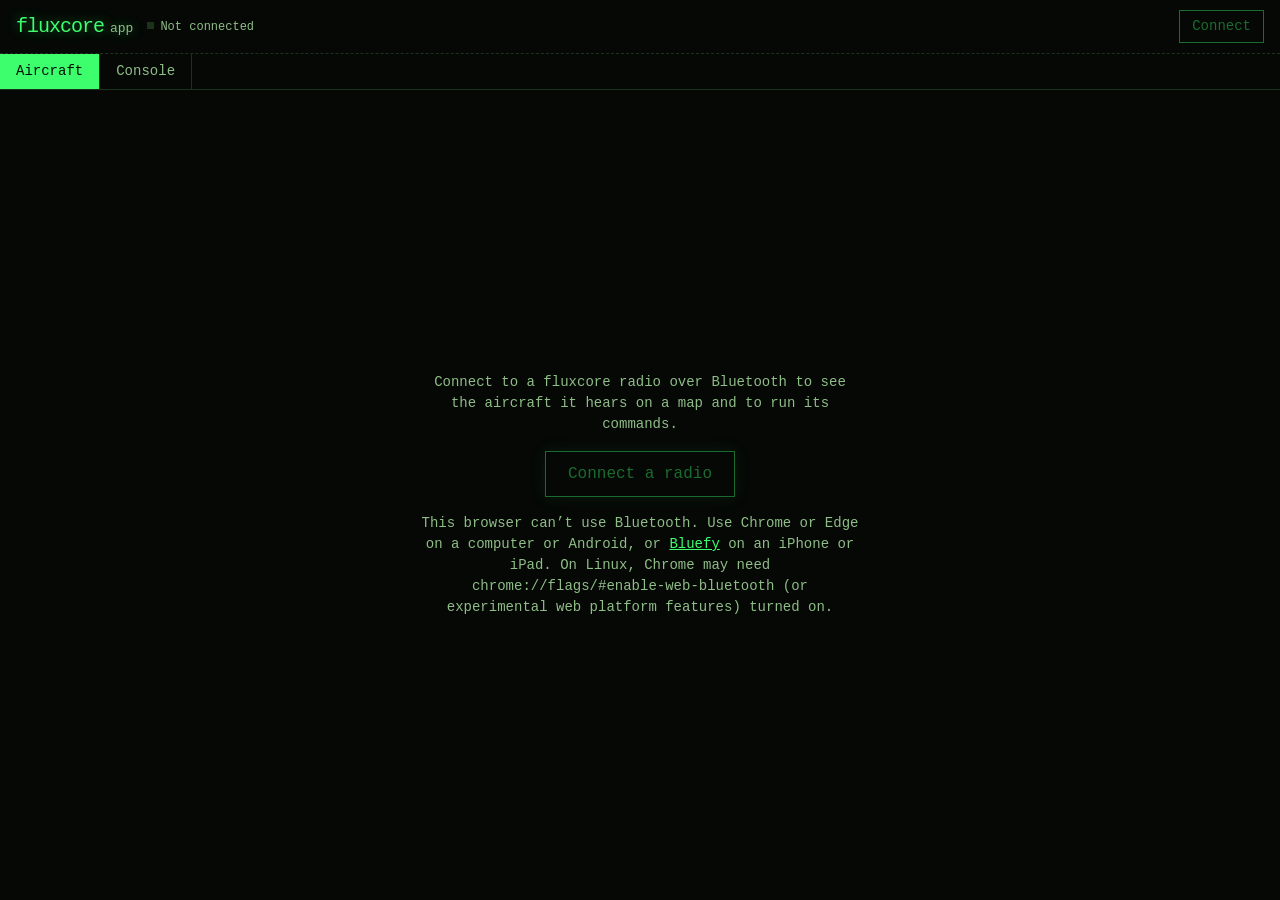
==== flasher/app/index.html @ 173f08c0 "App: connect to a fluxcore radio over Bluetooth (Chrome, Edge, Bluefy) and see its aircraft on a map" ====
<!doctype html>
<html lang="en">
<head>
<meta charset="utf-8">
<meta name="viewport" content="width=device-width, initial-scale=1, viewport-fit=cover">
<title>fluxcore app</title>
<meta name="description" content="Connect to a fluxcore radio over Bluetooth: aircraft on a map, and the radio's command line.">
<link rel="stylesheet" href="vendor/leaflet/leaflet.css">
<meta name="theme-color" content="#050805">
<link rel="icon" href="data:image/svg+xml,%3Csvg xmlns=%22http://www.w3.org/2000/svg%22 viewBox=%220 0 16 16%22%3E%3Crect width=%2216%22 height=%2216%22 fill=%22%23050805%22/%3E%3Crect x=%225%22 y=%224%22 width=%226%22 height=%228%22 fill=%22%233dff6e%22/%3E%3C/svg%3E">
<style>
:root{color-scheme:dark;--bg:#050805;--fg:#b4eeac;--hi:#e0ffda;--sub:#8fbd87;--line:#1c331b;--acid:#3dff6e;--ink:#031003;--warn:#ffd25a;--bad:#ff6b5a;
  --mono:ui-monospace,SFMono-Regular,Menlo,Consolas,'Liberation Mono','Courier New',monospace}
*{box-sizing:border-box}
html,body{margin:0;height:100%;background:var(--bg);color:var(--fg);font:14px/1.5 var(--mono);overscroll-behavior:none;-webkit-text-size-adjust:100%}
body{height:100dvh}
body{display:flex;flex-direction:column;padding:env(safe-area-inset-top) env(safe-area-inset-right) 0 env(safe-area-inset-left)}
a{color:var(--acid)}
button{font:inherit;color:var(--acid);background:transparent;border:1px solid var(--acid);padding:5px 12px;cursor:pointer;border-radius:0}
button:hover:not(:disabled){background:var(--acid);color:var(--ink)}
button:disabled{opacity:.4;cursor:default}
button.quiet{border-color:var(--line);color:var(--sub)}
header{display:flex;align-items:center;gap:14px;padding:10px 16px;border-bottom:1px dashed var(--line);flex-wrap:wrap}
.logo{color:var(--acid);text-decoration:none;font-size:20px;letter-spacing:-1px;text-shadow:0 0 12px rgb(61 255 110/.45)}
.logo span{color:var(--sub);font-size:13px;letter-spacing:0;margin-left:6px}
#node{color:var(--sub);font-size:12px;flex:1;min-width:160px}
#node b{color:var(--hi);font-weight:400}
.dot{display:inline-block;width:7px;height:7px;background:var(--line);margin-right:6px;vertical-align:1px}
.dot.on{background:var(--acid);box-shadow:0 0 8px var(--acid)}
nav{display:flex;gap:0;border-bottom:1px solid var(--line)}
nav button{border:0;border-right:1px solid var(--line);color:var(--sub);padding:7px 16px}
nav button[aria-selected=true]{color:var(--ink);background:var(--acid)}
main{flex:1;min-height:0;display:flex}
.tab{flex:1;min-height:0;display:none}
.tab.on{display:flex}
/* start screen */
#start{flex-direction:column;align-items:center;justify-content:center;text-align:center;padding:24px;gap:16px}
#start p{max-width:440px;margin:0;color:var(--sub)}
#start .big{font-size:16px;padding:10px 22px;box-shadow:0 0 14px rgb(61 255 110/.2)}
#start .err{color:var(--bad)}
/* aircraft */
#air{flex-direction:row}
#map{flex:1;min-width:0;background:#0a0f0a}
#side{width:300px;border-left:1px solid var(--line);display:flex;flex-direction:column;min-height:0}
#side .bar{padding:8px 10px;border-bottom:1px solid var(--line);display:flex;gap:8px;flex-wrap:wrap;align-items:center}
#airstate{font-size:12px;color:var(--sub);padding:6px 10px;border-bottom:1px solid var(--line)}
#planes{list-style:none;margin:0;padding:0 0 env(safe-area-inset-bottom);overflow:auto;flex:1;-webkit-overflow-scrolling:touch}
#planes li{padding:6px 10px;border-bottom:1px solid var(--line);cursor:pointer;font-size:12px}
#planes li:hover,#planes li.sel{background:#0f2a12}
#planes .cs{color:var(--hi);font-size:13px}
#planes .meta{color:var(--sub)}
#planes .old{opacity:.45}
.empty{padding:14px 10px;color:var(--sub);font-size:12px}
/* map marks */
.plane{background:none;border:0}
.plane svg{filter:drop-shadow(0 0 3px rgb(0 0 0/.9))}
.plane .tag{position:absolute;left:22px;top:-2px;white-space:nowrap;font:11px/1.2 var(--mono);color:var(--hi);text-shadow:0 0 3px #000,0 0 3px #000}
.plane .tag i{font-style:normal;color:var(--sub)}
.me{background:none;border:0}
.leaflet-container{font-family:var(--mono);background:#0a0f0a}
.tiles{filter:invert(1) hue-rotate(180deg) brightness(.8) contrast(.85) saturate(.35)}
.leaflet-popup-content a{color:var(--acid)}
.leaflet-control-attribution{background:rgb(5 8 5/.75)!important;color:var(--sub)!important;font-size:10px}
.leaflet-control-attribution a{color:var(--sub)!important}
.leaflet-bar a{background:#081008;color:var(--acid);border-color:var(--line)!important;border-radius:0!important}
.leaflet-bar{border-radius:0!important;border:1px solid var(--line)!important}
.leaflet-popup-content-wrapper,.leaflet-popup-tip{background:#081008;color:var(--fg);border-radius:0;border:1px solid var(--line)}
.leaflet-popup-content{font:12px/1.5 var(--mono);margin:10px 12px}
.leaflet-popup-content b{color:var(--hi);font-weight:400;font-size:14px}
/* console */
#con{flex-direction:column}
#out{flex:1;overflow:auto;margin:0;padding:10px 16px;white-space:pre-wrap;word-break:break-word;font:13px/1.5 var(--mono)}
#out .cmd{color:var(--acid)}
#out .rep{color:var(--fg)}
#out .note{color:var(--sub)}
#out .err{color:var(--bad)}
#cli{display:flex;border-top:1px solid var(--line);padding-bottom:env(safe-area-inset-bottom)}
#cli span{color:var(--acid);padding:9px 0 9px 16px}
#cli input{flex:1;background:transparent;border:0;color:var(--hi);font:16px var(--mono);padding:8px 10px;outline:none}
@media(max-width:700px){
  #air{flex-direction:column}
  #side{width:auto;height:42%;border-left:0;border-top:1px solid var(--line)}
  button{min-height:40px}
  nav button{flex:1;min-height:42px}
  #side .bar{flex-wrap:nowrap}
  #side .bar button{flex:1;padding:5px 6px;white-space:nowrap}
  #airstate{font-size:11px;padding:5px 10px}
  #planes li{padding:8px 12px}
  .plane .tag{font-size:10px}
  header{padding:8px 12px;gap:8px 12px}
  #node{order:3;flex-basis:100%}
  #node .wide{display:none}
  .logo{flex:1}
}
</style>
</head>
<body>
<header>
  <a class="logo" href="/">fluxcore<span>app</span></a>
  <div id="node"><span class="dot" id="dot"></span><span id="nodetext">Not connected</span></div>
  <button id="connect">Connect</button>
</header>
<nav id="tabs" hidden>
  <button data-tab="air" aria-selected="true">Aircraft</button>
  <button data-tab="con" aria-selected="false">Console</button>
</nav>
<main>
  <section class="tab on" id="start">
    <p>Connect to a fluxcore radio over Bluetooth to see the aircraft it hears on a map and to run its commands.</p>
    <button class="big" id="connect2">Connect a radio</button>
    <p id="support"></p>
  </section>
  <section class="tab" id="air">
    <div id="map"></div>
    <div id="side">
      <div class="bar">
        <button id="airtoggle">…</button>
        <button id="airscan" class="quiet" title="Listen for aircraft all the time. The mesh isn't heard meanwhile.">Listen all the time</button>
        <button id="fit" class="quiet">Fit</button>
      </div>
      <div id="airstate"></div>
      <ul id="planes"></ul>
    </div>
  </section>
  <section class="tab" id="con">
    <pre id="out"></pre>
    <form id="cli"><span>&gt;</span><input id="cmd" autocomplete="off" autocapitalize="off" autocorrect="off" spellcheck="false" placeholder="a command, eg. ver, air, get air.stats"></form>
  </section>
</main>
<script src="vendor/leaflet/leaflet.js"></script>
<script src="app.js"></script>
</body>
</html>
---- flasher/app/vendor/leaflet/leaflet.css ----
/* required styles */

.leaflet-pane,
.leaflet-tile,
.leaflet-marker-icon,
.leaflet-marker-shadow,
.leaflet-tile-container,
.leaflet-pane > svg,
.leaflet-pane > canvas,
.leaflet-zoom-box,
.leaflet-image-layer,
.leaflet-layer {
	position: absolute;
	left: 0;
	top: 0;
	}
.leaflet-container {
	overflow: hidden;
	}
.leaflet-tile,
.leaflet-marker-icon,
.leaflet-marker-shadow {
	-webkit-user-select: none;
	   -moz-user-select: none;
	        user-select: none;
	  -webkit-user-drag: none;
	}
/* Prevents IE11 from highlighting tiles in blue */
.leaflet-tile::selection {
	background: transparent;
}
/* Safari renders non-retina tile on retina better with this, but Chrome is worse */
.leaflet-safari .leaflet-tile {
	image-rendering: -webkit-optimize-contrast;
	}
/* hack that prevents hw layers "stretching" when loading new tiles */
.leaflet-safari .leaflet-tile-container {
	width: 1600px;
	height: 1600px;
	-webkit-transform-origin: 0 0;
	}
.leaflet-marker-icon,
.leaflet-marker-shadow {
	display: block;
	}
/* .leaflet-container svg: reset svg max-width decleration shipped in Joomla! (joomla.org) 3.x */
/* .leaflet-container img: map is broken in FF if you have max-width: 100% on tiles */
.leaflet-container .leaflet-overlay-pane svg {
	max-width: none !important;
	max-height: none !important;
	}
.leaflet-container .leaflet-marker-pane img,
.leaflet-container .leaflet-shadow-pane img,
.leaflet-container .leaflet-tile-pane img,
.leaflet-container img.leaflet-image-layer,
.leaflet-container .leaflet-tile {
	max-width: none !important;
	max-height: none !important;
	width: auto;
	padding: 0;
	}

.leaflet-container img.leaflet-tile {
	/* See: https://bugs.chromium.org/p/chromium/issues/detail?id=600120 */
	mix-blend-mode: plus-lighter;
}

.leaflet-container.leaflet-touch-zoom {
	-ms-touch-action: pan-x pan-y;
	touch-action: pan-x pan-y;
	}
.leaflet-container.leaflet-touch-drag {
	-ms-touch-action: pinch-zoom;
	/* Fallback for FF which doesn't support pinch-zoom */
	touch-action: none;
	touch-action: pinch-zoom;
}
.leaflet-container.leaflet-touch-drag.leaflet-touch-zoom {
	-ms-touch-action: none;
	touch-action: none;
}
.leaflet-container {
	-webkit-tap-highlight-color: transparent;
}
.leaflet-container a {
	-webkit-tap-highlight-color: rgba(51, 181, 229, 0.4);
}
.leaflet-tile {
	filter: inherit;
	visibility: hidden;
	}
.leaflet-tile-loaded {
	visibility: inherit;
	}
.leaflet-zoom-box {
	width: 0;
	height: 0;
	-moz-box-sizing: border-box;
	     box-sizing: border-box;
	z-index: 800;
	}
/* workaround for https://bugzilla.mozilla.org/show_bug.cgi?id=888319 */
.leaflet-overlay-pane svg {
	-moz-user-select: none;
	}

.leaflet-pane         { z-index: 400; }

.leaflet-tile-pane    { z-index: 200; }
.leaflet-overlay-pane { z-index: 400; }
.leaflet-shadow-pane  { z-index: 500; }
.leaflet-marker-pane  { z-index: 600; }
.leaflet-tooltip-pane   { z-index: 650; }
.leaflet-popup-pane   { z-index: 700; }

.leaflet-map-pane canvas { z-index: 100; }
.leaflet-map-pane svg    { z-index: 200; }

.leaflet-vml-shape {
	width: 1px;
	height: 1px;
	}
.lvml {
	behavior: url(#default#VML);
	display: inline-block;
	position: absolute;
	}


/* control positioning */

.leaflet-control {
	position: relative;
	z-index: 800;
	pointer-events: visiblePainted; /* IE 9-10 doesn't have auto */
	pointer-events: auto;
	}
.leaflet-top,
.leaflet-bottom {
	position: absolute;
	z-index: 1000;
	pointer-events: none;
	}
.leaflet-top {
	top: 0;
	}
.leaflet-right {
	right: 0;
	}
.leaflet-bottom {
	bottom: 0;
	}
.leaflet-left {
	left: 0;
	}
.leaflet-control {
	float: left;
	clear: both;
	}
.leaflet-right .leaflet-control {
	float: right;
	}
.leaflet-top .leaflet-control {
	margin-top: 10px;
	}
.leaflet-bottom .leaflet-control {
	margin-bottom: 10px;
	}
.leaflet-left .leaflet-control {
	margin-left: 10px;
	}
.leaflet-right .leaflet-control {
	margin-right: 10px;
	}


/* zoom and fade animations */

.leaflet-fade-anim .leaflet-popup {
	opacity: 0;
	-webkit-transition: opacity 0.2s linear;
	   -moz-transition: opacity 0.2s linear;
	        transition: opacity 0.2s linear;
	}
.leaflet-fade-anim .leaflet-map-pane .leaflet-popup {
	opacity: 1;
	}
.leaflet-zoom-animated {
	-webkit-transform-origin: 0 0;
	    -ms-transform-origin: 0 0;
	        transform-origin: 0 0;
	}
svg.leaflet-zoom-animated {
	will-change: transform;
}

.leaflet-zoom-anim .leaflet-zoom-animated {
	-webkit-transition: -webkit-transform 0.25s cubic-bezier(0,0,0.25,1);
	   -moz-transition:    -moz-transform 0.25s cubic-bezier(0,0,0.25,1);
	        transition:         transform 0.25s cubic-bezier(0,0,0.25,1);
	}
.leaflet-zoom-anim .leaflet-tile,
.leaflet-pan-anim .leaflet-tile {
	-webkit-transition: none;
	   -moz-transition: none;
	        transition: none;
	}

.leaflet-zoom-anim .leaflet-zoom-hide {
	visibility: hidden;
	}


/* cursors */

.leaflet-interactive {
	cursor: pointer;
	}
.leaflet-grab {
	cursor: -webkit-grab;
	cursor:    -moz-grab;
	cursor:         grab;
	}
.leaflet-crosshair,
.leaflet-crosshair .leaflet-interactive {
	cursor: crosshair;
	}
.leaflet-popup-pane,
.leaflet-control {
	cursor: auto;
	}
.leaflet-dragging .leaflet-grab,
.leaflet-dragging .leaflet-grab .leaflet-interactive,
.leaflet-dragging .leaflet-marker-draggable {
	cursor: move;
	cursor: -webkit-grabbing;
	cursor:    -moz-grabbing;
	cursor:         grabbing;
	}

/* marker & overlays interactivity */
.leaflet-marker-icon,
.leaflet-marker-shadow,
.leaflet-image-layer,
.leaflet-pane > svg path,
.leaflet-tile-container {
	pointer-events: none;
	}

.leaflet-marker-icon.leaflet-interactive,
.leaflet-image-layer.leaflet-interactive,
.leaflet-pane > svg path.leaflet-interactive,
svg.leaflet-image-layer.leaflet-interactive path {
	pointer-events: visiblePainted; /* IE 9-10 doesn't have auto */
	pointer-events: auto;
	}

/* visual tweaks */

.leaflet-container {
	background: #ddd;
	outline-offset: 1px;
	}
.leaflet-container a {
	color: #0078A8;
	}
.leaflet-zoom-box {
	border: 2px dotted #38f;
	background: rgba(255,255,255,0.5);
	}


/* general typography */
.leaflet-container {
	font-family: "Helvetica Neue", Arial, Helvetica, sans-serif;
	font-size: 12px;
	font-size: 0.75rem;
	line-height: 1.5;
	}


/* general toolbar styles */

.leaflet-bar {
	box-shadow: 0 1px 5px rgba(0,0,0,0.65);
	border-radius: 4px;
	}
.leaflet-bar a {
	background-color: #fff;
	border-bottom: 1px solid #ccc;
	width: 26px;
	height: 26px;
	line-height: 26px;
	display: block;
	text-align: center;
	text-decoration: none;
	color: black;
	}
.leaflet-bar a,
.leaflet-control-layers-toggle {
	background-position: 50% 50%;
	background-repeat: no-repeat;
	display: block;
	}
.leaflet-bar a:hover,
.leaflet-bar a:focus {
	background-color: #f4f4f4;
	}
.leaflet-bar a:first-child {
	border-top-left-radius: 4px;
	border-top-right-radius: 4px;
	}
.leaflet-bar a:last-child {
	border-bottom-left-radius: 4px;
	border-bottom-right-radius: 4px;
	border-bottom: none;
	}
.leaflet-bar a.leaflet-disabled {
	cursor: default;
	background-color: #f4f4f4;
	color: #bbb;
	}

.leaflet-touch .leaflet-bar a {
	width: 30px;
	height: 30px;
	line-height: 30px;
	}
.leaflet-touch .leaflet-bar a:first-child {
	border-top-left-radius: 2px;
	border-top-right-radius: 2px;
	}
.leaflet-touch .leaflet-bar a:last-child {
	border-bottom-left-radius: 2px;
	border-bottom-right-radius: 2px;
	}

/* zoom control */

.leaflet-control-zoom-in,
.leaflet-control-zoom-out {
	font: bold 18px 'Lucida Console', Monaco, monospace;
	text-indent: 1px;
	}

.leaflet-touch .leaflet-control-zoom-in, .leaflet-touch .leaflet-control-zoom-out  {
	font-size: 22px;
	}


/* layers control */

.leaflet-control-layers {
	box-shadow: 0 1px 5px rgba(0,0,0,0.4);
	background: #fff;
	border-radius: 5px;
	}
.leaflet-control-layers-toggle {
	background-image: url(images/layers.png);
	width: 36px;
	height: 36px;
	}
.leaflet-retina .leaflet-control-layers-toggle {
	background-image: url(images/layers-2x.png);
	background-size: 26px 26px;
	}
.leaflet-touch .leaflet-control-layers-toggle {
	width: 44px;
	height: 44px;
	}
.leaflet-control-layers .leaflet-control-layers-list,
.leaflet-control-layers-expanded .leaflet-control-layers-toggle {
	display: none;
	}
.leaflet-control-layers-expanded .leaflet-control-layers-list {
	display: block;
	position: relative;
	}
.leaflet-control-layers-expanded {
	padding: 6px 10px 6px 6px;
	color: #333;
	background: #fff;
	}
.leaflet-control-layers-scrollbar {
	overflow-y: scroll;
	overflow-x: hidden;
	padding-right: 5px;
	}
.leaflet-control-layers-selector {
	margin-top: 2px;
	position: relative;
	top: 1px;
	}
.leaflet-control-layers label {
	display: block;
	font-size: 13px;
	font-size: 1.08333em;
	}
.leaflet-control-layers-separator {
	height: 0;
	border-top: 1px solid #ddd;
	margin: 5px -10px 5px -6px;
	}

/* Default icon URLs */
.leaflet-default-icon-path { /* used only in path-guessing heuristic, see L.Icon.Default */
	background-image: url(images/marker-icon.png);
	}


/* attribution and scale controls */

.leaflet-container .leaflet-control-attribution {
	background: #fff;
	background: rgba(255, 255, 255, 0.8);
	margin: 0;
	}
.leaflet-control-attribution,
.leaflet-control-scale-line {
	padding: 0 5px;
	color: #333;
	line-height: 1.4;
	}
.leaflet-control-attribution a {
	text-decoration: none;
	}
.leaflet-control-attribution a:hover,
.leaflet-control-attribution a:focus {
	text-decoration: underline;
	}
.leaflet-attribution-flag {
	display: inline !important;
	vertical-align: baseline !important;
	width: 1em;
	height: 0.6669em;
	}
.leaflet-left .leaflet-control-scale {
	margin-left: 5px;
	}
.leaflet-bottom .leaflet-control-scale {
	margin-bottom: 5px;
	}
.leaflet-control-scale-line {
	border: 2px solid #777;
	border-top: none;
	line-height: 1.1;
	padding: 2px 5px 1px;
	white-space: nowrap;
	-moz-box-sizing: border-box;
	     box-sizing: border-box;
	background: rgba(255, 255, 255, 0.8);
	text-shadow: 1px 1px #fff;
	}
.leaflet-control-scale-line:not(:first-child) {
	border-top: 2px solid #777;
	border-bottom: none;
	margin-top: -2px;
	}
.leaflet-control-scale-line:not(:first-child):not(:last-child) {
	border-bottom: 2px solid #777;
	}

.leaflet-touch .leaflet-control-attribution,
.leaflet-touch .leaflet-control-layers,
.leaflet-touch .leaflet-bar {
	box-shadow: none;
	}
.leaflet-touch .leaflet-control-layers,
.leaflet-touch .leaflet-bar {
	border: 2px solid rgba(0,0,0,0.2);
	background-clip: padding-box;
	}


/* popup */

.leaflet-popup {
	position: absolute;
	text-align: center;
	margin-bottom: 20px;
	}
.leaflet-popup-content-wrapper {
	padding: 1px;
	text-align: left;
	border-radius: 12px;
	}
.leaflet-popup-content {
	margin: 13px 24px 13px 20px;
	line-height: 1.3;
	font-size: 13px;
	font-size: 1.08333em;
	min-height: 1px;
	}
.leaflet-popup-content p {
	margin: 17px 0;
	margin: 1.3em 0;
	}
.leaflet-popup-tip-container {
	width: 40px;
	height: 20px;
	position: absolute;
	left: 50%;
	margin-top: -1px;
	margin-left: -20px;
	overflow: hidden;
	pointer-events: none;
	}
.leaflet-popup-tip {
	width: 17px;
	height: 17px;
	padding: 1px;

	margin: -10px auto 0;
	pointer-events: auto;

	-webkit-transform: rotate(45deg);
	   -moz-transform: rotate(45deg);
	    -ms-transform: rotate(45deg);
	        transform: rotate(45deg);
	}
.leaflet-popup-content-wrapper,
.leaflet-popup-tip {
	background: white;
	color: #333;
	box-shadow: 0 3px 14px rgba(0,0,0,0.4);
	}
.leaflet-container a.leaflet-popup-close-button {
	position: absolute;
	top: 0;
	right: 0;
	border: none;
	text-align: center;
	width: 24px;
	height: 24px;
	font: 16px/24px Tahoma, Verdana, sans-serif;
	color: #757575;
	text-decoration: none;
	background: transparent;
	}
.leaflet-container a.leaflet-popup-close-button:hover,
.leaflet-container a.leaflet-popup-close-button:focus {
	color: #585858;
	}
.leaflet-popup-scrolled {
	overflow: auto;
	}

.leaflet-oldie .leaflet-popup-content-wrapper {
	-ms-zoom: 1;
	}
.leaflet-oldie .leaflet-popup-tip {
	width: 24px;
	margin: 0 auto;

	-ms-filter: "progid:DXImageTransform.Microsoft.Matrix(M11=0.70710678, M12=0.70710678, M21=-0.70710678, M22=0.70710678)";
	filter: progid:DXImageTransform.Microsoft.Matrix(M11=0.70710678, M12=0.70710678, M21=-0.70710678, M22=0.70710678);
	}

.leaflet-oldie .leaflet-control-zoom,
.leaflet-oldie .leaflet-control-layers,
.leaflet-oldie .leaflet-popup-content-wrapper,
.leaflet-oldie .leaflet-popup-tip {
	border: 1px solid #999;
	}


/* div icon */

.leaflet-div-icon {
	background: #fff;
	border: 1px solid #666;
	}


/* Tooltip */
/* Base styles for the element that has a tooltip */
.leaflet-tooltip {
	position: absolute;
	padding: 6px;
	background-color: #fff;
	border: 1px solid #fff;
	border-radius: 3px;
	color: #222;
	white-space: nowrap;
	-webkit-user-select: none;
	-moz-user-select: none;
	-ms-user-select: none;
	user-select: none;
	pointer-events: none;
	box-shadow: 0 1px 3px rgba(0,0,0,0.4);
	}
.leaflet-tooltip.leaflet-interactive {
	cursor: pointer;
	pointer-events: auto;
	}
.leaflet-tooltip-top:before,
.leaflet-tooltip-bottom:before,
.leaflet-tooltip-left:before,
.leaflet-tooltip-right:before {
	position: absolute;
	pointer-events: none;
	border: 6px solid transparent;
	background: transparent;
	content: "";
	}

/* Directions */

.leaflet-tooltip-bottom {
	margin-top: 6px;
}
.leaflet-tooltip-top {
	margin-top: -6px;
}
.leaflet-tooltip-bottom:before,
.leaflet-tooltip-top:before {
	left: 50%;
	margin-left: -6px;
	}
.leaflet-tooltip-top:before {
	bottom: 0;
	margin-bottom: -12px;
	border-top-color: #fff;
	}
.leaflet-tooltip-bottom:before {
	top: 0;
	margin-top: -12px;
	margin-left: -6px;
	border-bottom-color: #fff;
	}
.leaflet-tooltip-left {
	margin-left: -6px;
}
.leaflet-tooltip-right {
	margin-left: 6px;
}
.leaflet-tooltip-left:before,
.leaflet-tooltip-right:before {
	top: 50%;
	margin-top: -6px;
	}
.leaflet-tooltip-left:before {
	right: 0;
	margin-right: -12px;
	border-left-color: #fff;
	}
.leaflet-tooltip-right:before {
	left: 0;
	margin-left: -12px;
	border-right-color: #fff;
	}

/* Printing */

@media print {
	/* Prevent printers from removing background-images of controls. */
	.leaflet-control {
		-webkit-print-color-adjust: exact;
		print-color-adjust: exact;
		}
	}
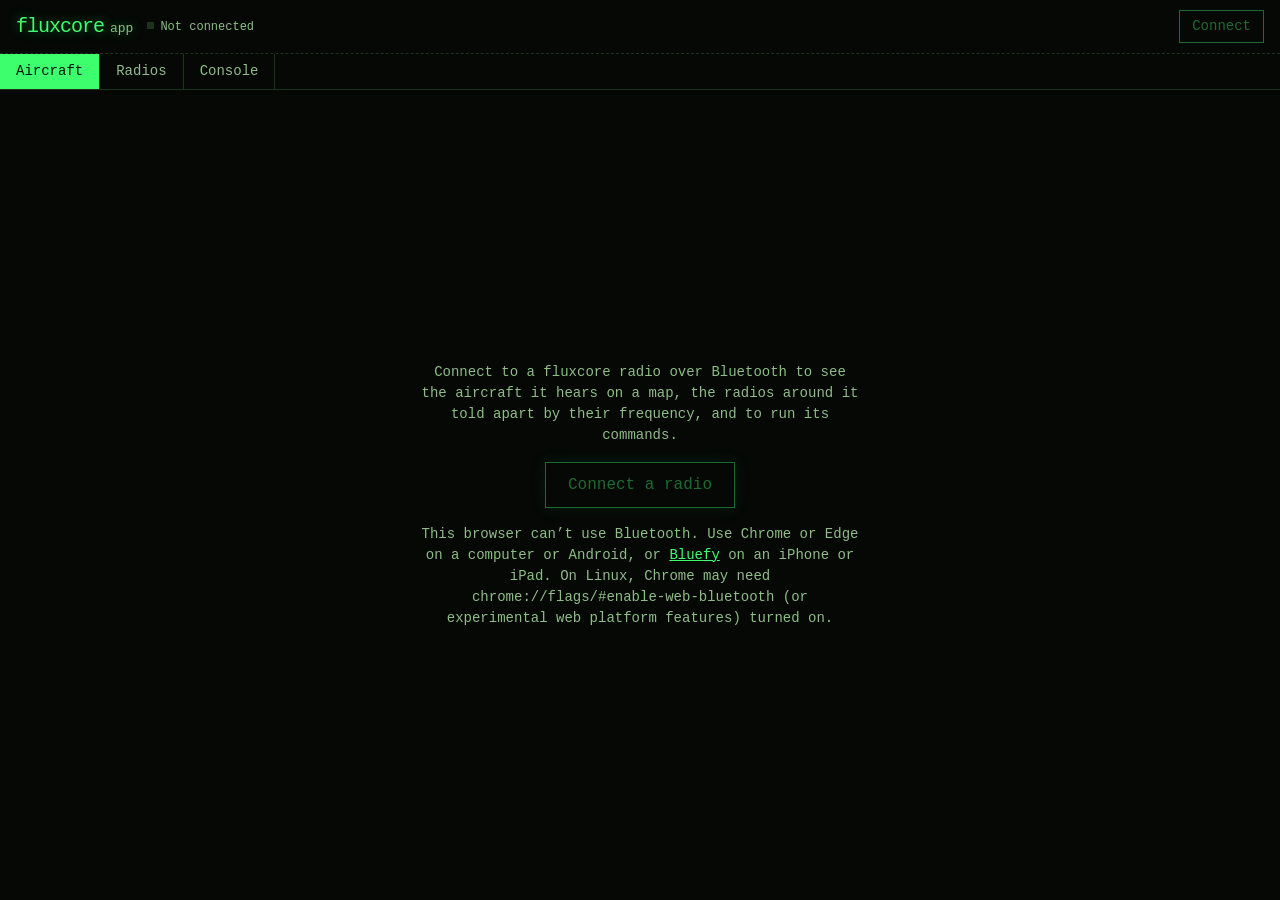
==== commit 2b7f0f89: "App: Radios tab (frequency fingerprints on one axis, drift per radio), shorter connect message; docs" ====
--- a/flasher/app/index.html
+++ b/flasher/app/index.html
@@ -4,7 +4,7 @@
 <meta charset="utf-8">
 <meta name="viewport" content="width=device-width, initial-scale=1, viewport-fit=cover">
 <title>fluxcore app</title>
-<meta name="description" content="Connect to a fluxcore radio over Bluetooth: aircraft on a map, and the radio's command line.">
+<meta name="description" content="Connect to a fluxcore radio over Bluetooth: aircraft on a map, the radios around you by their frequency, and the radio's command line.">
 <link rel="stylesheet" href="vendor/leaflet/leaflet.css">
 <meta name="theme-color" content="#050805">
 <link rel="icon" href="data:image/svg+xml,%3Csvg xmlns=%22http://www.w3.org/2000/svg%22 viewBox=%220 0 16 16%22%3E%3Crect width=%2216%22 height=%2216%22 fill=%22%23050805%22/%3E%3Crect x=%225%22 y=%224%22 width=%226%22 height=%228%22 fill=%22%233dff6e%22/%3E%3C/svg%3E">
@@ -67,6 +67,29 @@
 .leaflet-popup-content-wrapper,.leaflet-popup-tip{background:#081008;color:var(--fg);border-radius:0;border:1px solid var(--line)}
 .leaflet-popup-content{font:12px/1.5 var(--mono);margin:10px 12px}
 .leaflet-popup-content b{color:var(--hi);font-weight:400;font-size:14px}
+/* radios (frequency fingerprints) */
+#rad{flex-direction:column}
+#rad .bar{padding:8px 16px;border-bottom:1px solid var(--line);display:flex;gap:10px;align-items:center}
+#radstate{flex:1;font-size:12px;color:var(--sub)}
+#axiswrap{border-bottom:1px solid var(--line);padding:8px 16px 4px}
+#axis{width:100%;display:block}
+#axis text{font:11px var(--mono);fill:var(--sub)}
+#axis .lbl{fill:var(--hi)}
+#axis .band{fill:rgb(61 255 110/.18);stroke:var(--acid)}
+#axis .band.anon{fill:rgb(143 189 135/.12);stroke:var(--sub);stroke-dasharray:3 2}
+#axis .band.shared{stroke:var(--warn)}
+#axis .tick{stroke:var(--line)}
+#axis .mid{stroke:var(--hi)}
+#radios{list-style:none;margin:0;padding:0 0 env(safe-area-inset-bottom);overflow:auto;flex:1;-webkit-overflow-scrolling:touch}
+#radios li{padding:7px 16px;border-bottom:1px solid var(--line);display:flex;gap:12px;align-items:center;font-size:12px}
+#radios li div{flex:1;min-width:0}
+#radios .cs{color:var(--hi);font-size:13px}
+#radios .anon .cs{color:var(--fg)}
+#radios .meta{color:var(--sub)}
+#radios .warn{color:var(--warn)}
+#radios svg{flex:none}
+#radios svg polyline{fill:none;stroke:var(--acid);stroke-width:1.5}
+#radios .old{opacity:.5}
 /* console */
 #con{flex-direction:column}
 #out{flex:1;overflow:auto;margin:0;padding:10px 16px;white-space:pre-wrap;word-break:break-word;font:13px/1.5 var(--mono)}
@@ -102,11 +125,12 @@
 </header>
 <nav id="tabs" hidden>
   <button data-tab="air" aria-selected="true">Aircraft</button>
+  <button data-tab="rad" aria-selected="false">Radios</button>
   <button data-tab="con" aria-selected="false">Console</button>
 </nav>
 <main>
   <section class="tab on" id="start">
-    <p>Connect to a fluxcore radio over Bluetooth to see the aircraft it hears on a map and to run its commands.</p>
+    <p>Connect to a fluxcore radio over Bluetooth to see the aircraft it hears on a map, the radios around it told apart by their frequency, and to run its commands.</p>
     <button class="big" id="connect2">Connect a radio</button>
     <p id="support"></p>
   </section>
@@ -122,6 +146,11 @@
       <ul id="planes"></ul>
     </div>
   </section>
+  <section class="tab" id="rad">
+    <div class="bar"><span id="radstate">…</span><button id="radreset" class="quiet" title="Forget the radios heard so far">Reset</button></div>
+    <div id="axiswrap"><svg id="axis" role="img" aria-label="Each radio's frequency error"></svg></div>
+    <ul id="radios"></ul>
+  </section>
   <section class="tab" id="con">
     <pre id="out"></pre>
     <form id="cli"><span>&gt;</span><input id="cmd" autocomplete="off" autocapitalize="off" autocorrect="off" spellcheck="false" placeholder="a command, eg. ver, air, get air.stats"></form>
